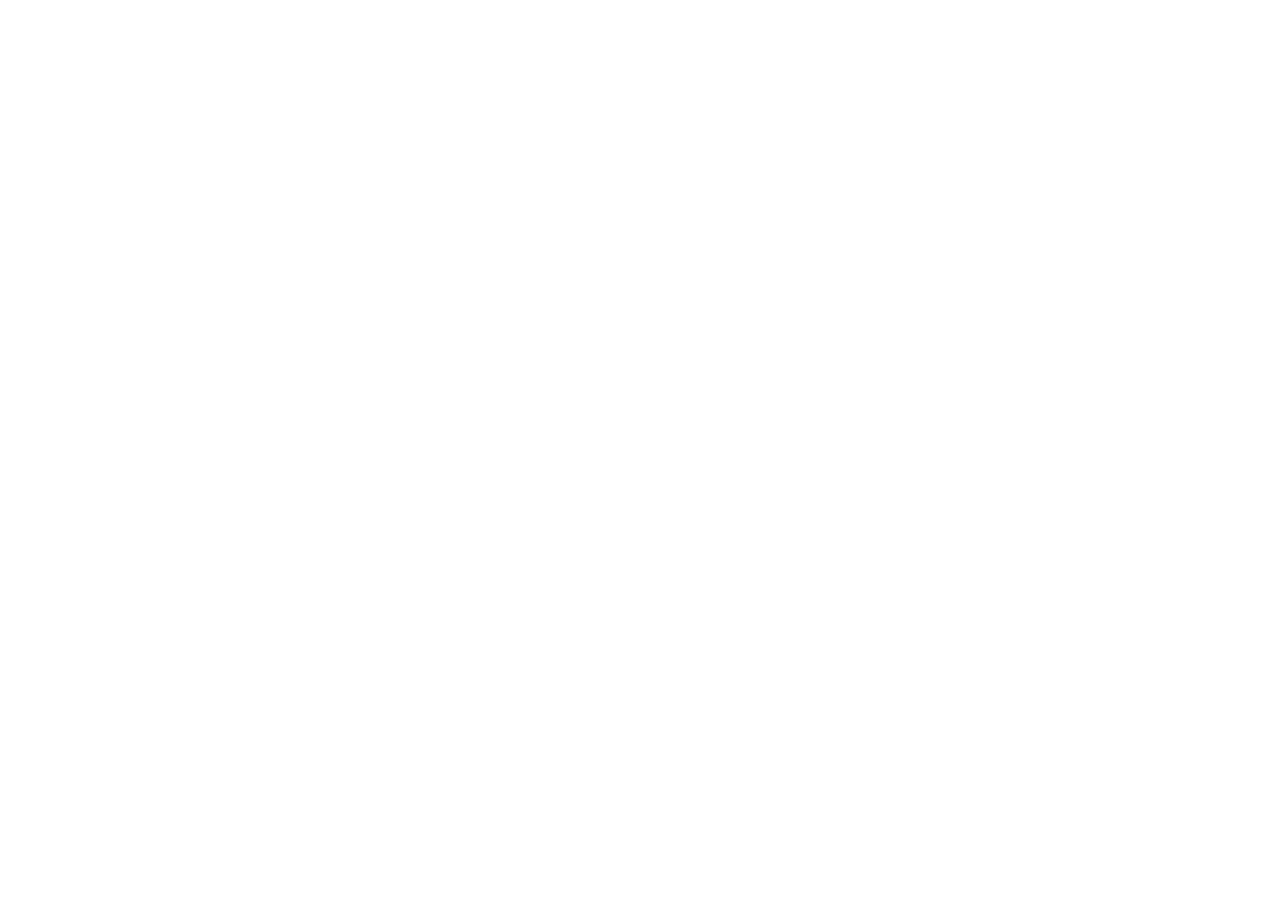
==== Pokedex/listaPokemons.html @ 3e568d89 "empezar vista pokedex" ====
<!DOCTYPE html>
<html lang="en">
  <head>
    <meta charset="UTF-8" />
    <meta name="viewport" content="width=device-width, initial-scale=1.0" />
    <title>Hola Mundo</title>
    <link href="https://cdn.jsdelivr.net/npm/bootstrap@5.3.3/dist/css/bootstrap.min.css" rel="stylesheet" integrity="sha384-QWTKZyjpPEjISv5WaRU9OFeRpok6YctnYmDr5pNlyT2bRjXh0JMhjY6hW+ALEwIH" crossorigin="anonymous">
    <script src="https://cdn.jsdelivr.net/npm/bootstrap@5.3.3/dist/js/bootstrap.bundle.min.js" integrity="sha384-YvpcrYf0tY3lHB60NNkmXc5s9fDVZLESaAA55NDzOxhy9GkcIdslK1eN7N6jIeHz" crossorigin="anonymous"></script>
  </head>
  <body>
    
    <script src="https://ajax.googleapis.com/ajax/libs/jquery/3.7.1/jquery.min.js"></script>
    <script src="js/pokedex.js"></script>
  </body>
</html>
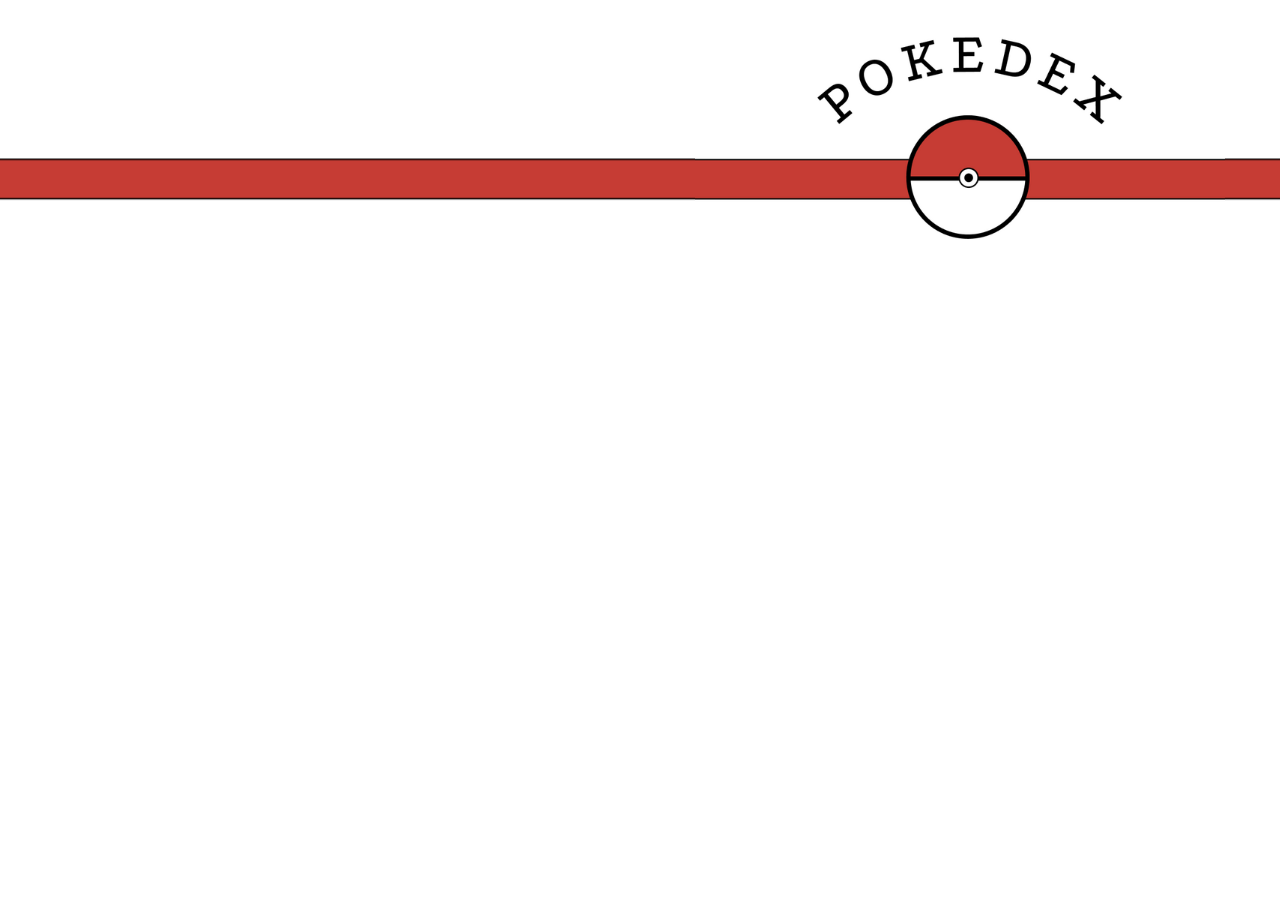
==== commit e9954aa7: "estructura" ====
--- a/Pokedex/listaPokemons.html
+++ b/Pokedex/listaPokemons.html
@@ -3,13 +3,18 @@
   <head>
     <meta charset="UTF-8" />
     <meta name="viewport" content="width=device-width, initial-scale=1.0" />
-    <title>Hola Mundo</title>
+    <title>ListaPokemons</title>
     <link href="https://cdn.jsdelivr.net/npm/bootstrap@5.3.3/dist/css/bootstrap.min.css" rel="stylesheet" integrity="sha384-QWTKZyjpPEjISv5WaRU9OFeRpok6YctnYmDr5pNlyT2bRjXh0JMhjY6hW+ALEwIH" crossorigin="anonymous">
+    <link href="css/pokedex.css" rel="stylesheet" />
     <script src="https://cdn.jsdelivr.net/npm/bootstrap@5.3.3/dist/js/bootstrap.bundle.min.js" integrity="sha384-YvpcrYf0tY3lHB60NNkmXc5s9fDVZLESaAA55NDzOxhy9GkcIdslK1eN7N6jIeHz" crossorigin="anonymous"></script>
+    <script src="https://ajax.googleapis.com/ajax/libs/jquery/3.7.1/jquery.min.js" defer></script>
+    <script src="js/pokedex.js" defer></script>
   </head>
   <body>
     
-    <script src="https://ajax.googleapis.com/ajax/libs/jquery/3.7.1/jquery.min.js"></script>
-    <script src="js/pokedex.js"></script>
+    <img src="imgs/cabecera.png">
+
+    
+    
   </body>
 </html>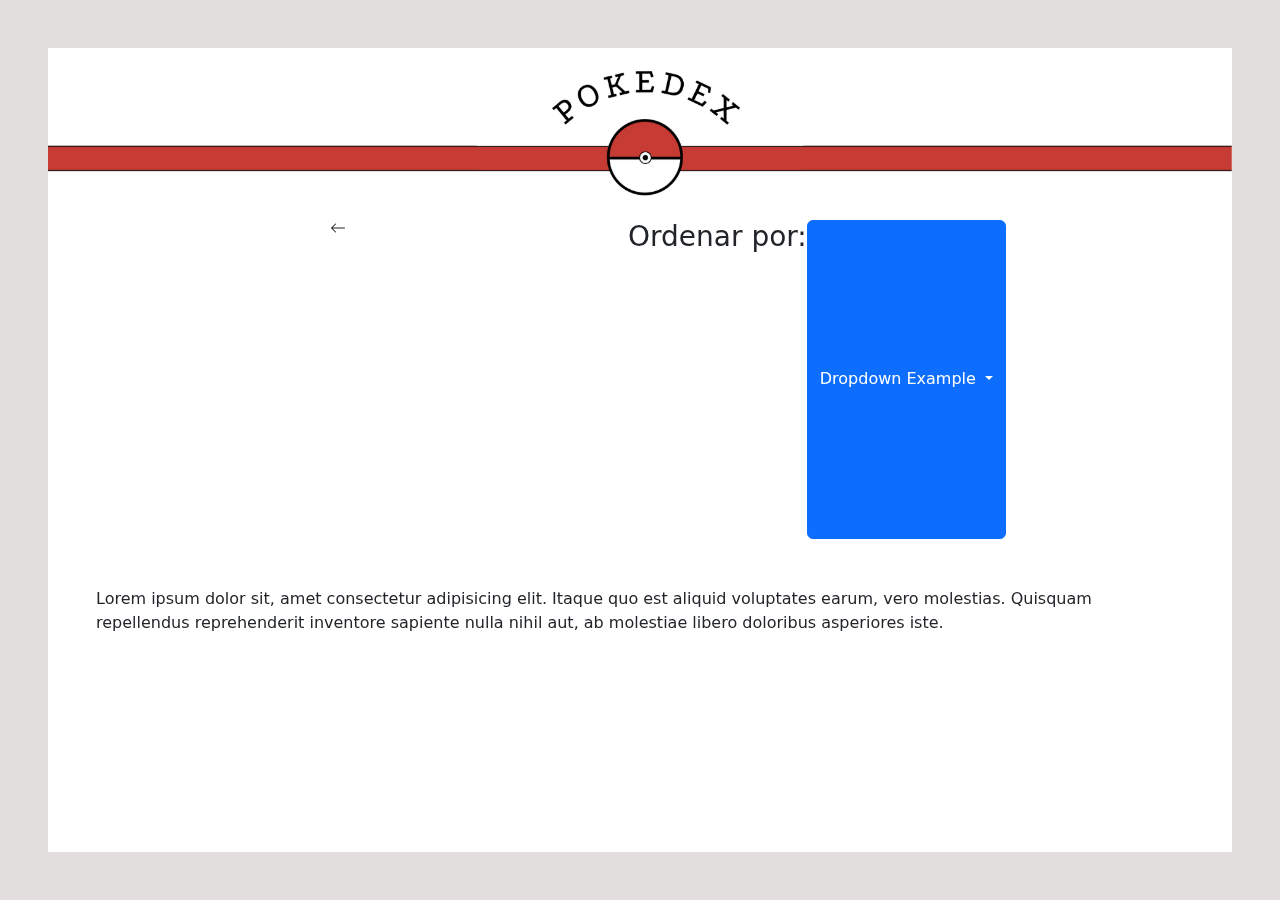
==== commit 26782c59: "bordes" ====
--- a/Pokedex/listaPokemons.html
+++ b/Pokedex/listaPokemons.html
@@ -5,16 +5,42 @@
     <meta name="viewport" content="width=device-width, initial-scale=1.0" />
     <title>ListaPokemons</title>
     <link href="https://cdn.jsdelivr.net/npm/bootstrap@5.3.3/dist/css/bootstrap.min.css" rel="stylesheet" integrity="sha384-QWTKZyjpPEjISv5WaRU9OFeRpok6YctnYmDr5pNlyT2bRjXh0JMhjY6hW+ALEwIH" crossorigin="anonymous">
-    <link href="css/pokedex.css" rel="stylesheet" />
+    <link href="css/pokedex.css" rel="stylesheet"/>
     <script src="https://cdn.jsdelivr.net/npm/bootstrap@5.3.3/dist/js/bootstrap.bundle.min.js" integrity="sha384-YvpcrYf0tY3lHB60NNkmXc5s9fDVZLESaAA55NDzOxhy9GkcIdslK1eN7N6jIeHz" crossorigin="anonymous"></script>
     <script src="https://ajax.googleapis.com/ajax/libs/jquery/3.7.1/jquery.min.js" defer></script>
     <script src="js/pokedex.js" defer></script>
   </head>
-  <body>
+  <body class="h-100">
     
-    <img src="imgs/cabecera.png">
+    <div id="bordePokedex" class="h-100 p-5 d-flex">
+      <div id="pantallaPokedex">
+        <img src="imgs/cabecera.png" class="w-100">
+        <div id="datosPantalla" class="w-100 h-100 p-4 row">
+          <div class="w-100 d-flex row">
+            
+            <svg xmlns="http://www.w3.org/2000/svg" width="16" height="16" fill="currentColor" class="bi bi-arrow-left col" viewBox="0 0 16 16">
+              <path fill-rule="evenodd" d="M15 8a.5.5 0 0 0-.5-.5H2.707l3.147-3.146a.5.5 0 1 0-.708-.708l-4 4a.5.5 0 0 0 0 .708l4 4a.5.5 0 0 0 .708-.708L2.707 8.5H14.5A.5.5 0 0 0 15 8"/>
+            </svg>
+            
+            <div class="dropdown col d-flex">
+              <h3>Ordenar por:</h3>
+              <button class="btn btn-primary dropdown-toggle" type="button" data-toggle="dropdown">Dropdown Example
+              <span class="caret"></span></button>
+              <ul class="dropdown-menu">
+                <li><a href="#">Tipo</a></li>
+                <li><a href="#">Habilidad</a></li>
+                <li><a href="#">Número</a></li>
+              </ul>
+            </div>
+          </div>
 
-    
+          <p class="p-5 row">
+            Lorem ipsum dolor sit, amet consectetur adipisicing elit. Itaque quo est aliquid voluptates earum, vero molestias. Quisquam repellendus reprehenderit inventore sapiente nulla nihil aut, ab molestiae libero doloribus asperiores iste.
+          </p>
+
+        </div>
+      </div>
+    </div>
     
   </body>
 </html>--- a/Pokedex/css/pokedex.css
+++ b/Pokedex/css/pokedex.css
@@ -0,0 +1,21 @@
+#bordePokedex{
+    background-color: rgb(226, 222, 222);
+    height: 100%;
+    position: fixed;
+}
+
+#pantallaPokedex{
+    background-color: white;
+    height: 100%;
+    
+}
+
+#datosPantalla{  
+    
+   
+}
+
+#flecha{
+    color: black;
+    
+}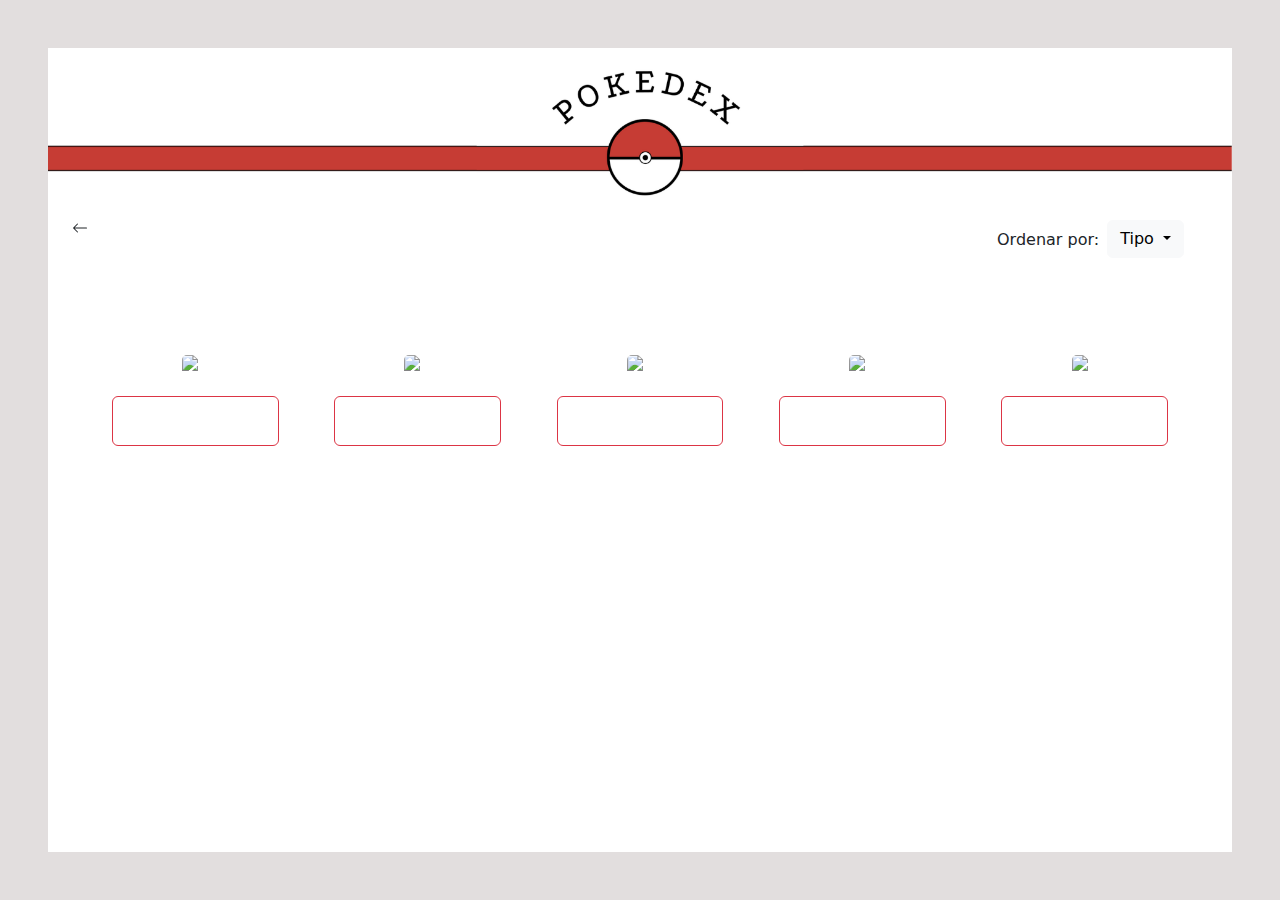
==== commit 786f3858: "faltan poner el contenido que ya lo ha hecho sergio" ====
--- a/Pokedex/listaPokemons.html
+++ b/Pokedex/listaPokemons.html
@@ -12,33 +12,50 @@
   </head>
   <body class="h-100">
     
-    <div id="bordePokedex" class="h-100 p-5 d-flex">
-      <div id="pantallaPokedex">
-        <img src="imgs/cabecera.png" class="w-100">
-        <div id="datosPantalla" class="w-100 h-100 p-4 row">
-          <div class="w-100 d-flex row">
-            
-            <svg xmlns="http://www.w3.org/2000/svg" width="16" height="16" fill="currentColor" class="bi bi-arrow-left col" viewBox="0 0 16 16">
-              <path fill-rule="evenodd" d="M15 8a.5.5 0 0 0-.5-.5H2.707l3.147-3.146a.5.5 0 1 0-.708-.708l-4 4a.5.5 0 0 0 0 .708l4 4a.5.5 0 0 0 .708-.708L2.707 8.5H14.5A.5.5 0 0 0 15 8"/>
-            </svg>
-            
-            <div class="dropdown col d-flex">
-              <h3>Ordenar por:</h3>
-              <button class="btn btn-primary dropdown-toggle" type="button" data-toggle="dropdown">Dropdown Example
-              <span class="caret"></span></button>
-              <ul class="dropdown-menu">
-                <li><a href="#">Tipo</a></li>
-                <li><a href="#">Habilidad</a></li>
-                <li><a href="#">Número</a></li>
-              </ul>
+    <div id="bordePokedex" class="h-100 p-5 d-flex w-100">
+      <div id="pantallaPokedex" class="w-100">
+        <header>
+          <img src="imgs/cabecera.png" class="w-100">
+          <div id="datosPantalla" class="w-100 p-4 row">
+            <div id="nav" class="nav-bar w-100 d-flex">
+              
+              <svg xmlns="http://www.w3.org/2000/svg" width="16" height="16" fill="currentColor" class="bi bi-arrow-left" viewBox="0 0 16 16">
+                <path fill-rule="evenodd" d="M15 8a.5.5 0 0 0-.5-.5H2.707l3.147-3.146a.5.5 0 1 0-.708-.708l-4 4a.5.5 0 0 0 0 .708l4 4a.5.5 0 0 0 .708-.708L2.707 8.5H14.5A.5.5 0 0 0 15 8"/>
+              </svg>
+              <div id="ordenarPor" class="d-flex">
+                <p class="p-2">Ordenar por:</p>
+                <div class="dropdown">
+                  <button class="btn btn-light dropdown-toggle" type="button" data-toggle="dropdown">Tipo
+                  <span class="caret"></span></button>
+                  <ul class="dropdown-menu">
+                    <li><a href="#">Tipo</a></li>
+                    <li><a href="#">Habilidad</a></li>
+                    <li><a href="#">Número</a></li>
+                  </ul>
+                </div>
+              </div>
             </div>
           </div>
+        </header>
+        <main class="row p-5 justify-content-around">
 
-          <p class="p-5 row">
-            Lorem ipsum dolor sit, amet consectetur adipisicing elit. Itaque quo est aliquid voluptates earum, vero molestias. Quisquam repellendus reprehenderit inventore sapiente nulla nihil aut, ab molestiae libero doloribus asperiores iste.
-          </p>
+            <div class="card col-12 col-xl-10 my-5 mx-xl-1 border-danger">
+              <img class="card-img-top mx-2 my-3 w-25" src="https://raw.githubusercontent.com/PokeAPI/sprites/master/sprites/pokemon/versions/generation-v/black-white/animated/1.gif" />
+            </div>
+            <div class="card col-12 col-xl-10 my-5 mx-xl-1 border-danger">  
+              <img class="card-img-top mx-2 my-3 w-25" src="https://raw.githubusercontent.com/PokeAPI/sprites/master/sprites/pokemon/versions/generation-v/black-white/animated/1.gif" />
+            </div>
+            <div class="card col-12 col-xl-6 my-5 mx-xl-1 border-danger">
+              <img class="card-img-top mx-2 my-3 w-25" src="https://raw.githubusercontent.com/PokeAPI/sprites/master/sprites/pokemon/versions/generation-v/black-white/animated/1.gif" />
+            </div>
+            <div class="card col-12 col-xl-10 my-5 mx-xl-1 border-danger">
+              <img class="card-img-top mx-2 my-3 w-25" src="https://raw.githubusercontent.com/PokeAPI/sprites/master/sprites/pokemon/versions/generation-v/black-white/animated/1.gif" />
+            </div>
+            <div class="card col-12 col-xl-10 my-5 mx-xl-1 border-danger">
+              <img class="card-img-top mx-2 my-3 w-25" src="https://raw.githubusercontent.com/PokeAPI/sprites/master/sprites/pokemon/versions/generation-v/black-white/animated/1.gif" />
+            </div>
 
-        </div>
+        </main>
       </div>
     </div>
     
--- a/Pokedex/css/pokedex.css
+++ b/Pokedex/css/pokedex.css
@@ -12,10 +12,31 @@
 
 #datosPantalla{  
     
-   
+    padding-bottom: 5;
 }
 
 #flecha{
     color: black;
     
+}
+
+nav{
+    
+}
+
+#ordenarPor{
+    margin-left: auto; 
+    margin-right: 0;
+}
+
+.card {
+
+    width: 15%;
+}
+
+.card-img-top {
+
+    position:relative;
+    left: 35%;
+    bottom: 58px;
 }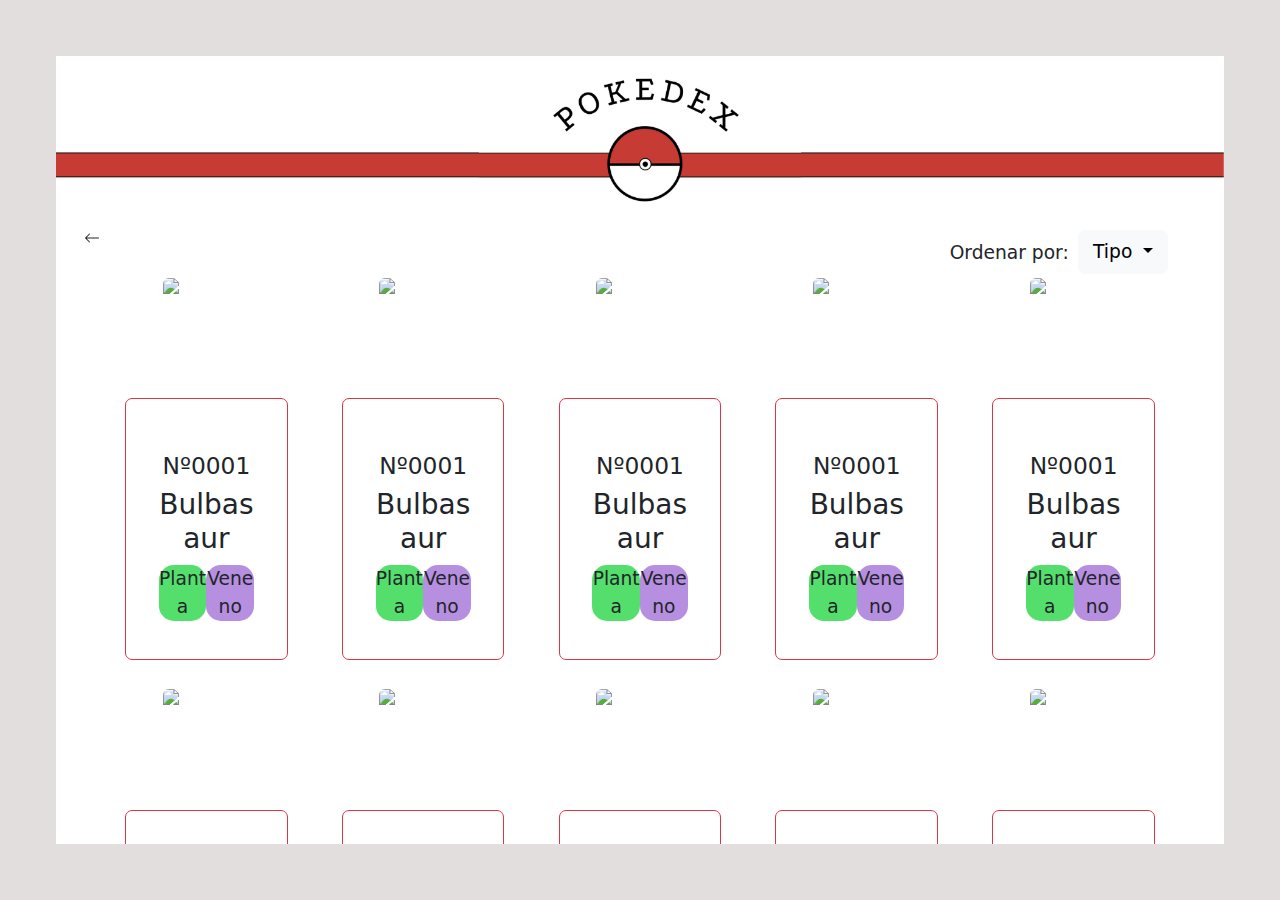
==== commit d8818784: "hay que verlo en otra pantalla" ====
--- a/Pokedex/listaPokemons.html
+++ b/Pokedex/listaPokemons.html
@@ -12,8 +12,8 @@
   </head>
   <body class="h-100">
     
-    <div id="bordePokedex" class="h-100 p-5 d-flex w-100">
-      <div id="pantallaPokedex" class="w-100">
+    <div id="bordePokedex" class="h-100 p-5 d-flex w-100 flex-column">
+      <div id="pantallaPokedex" class="w-100 overflow-auto">
         <header>
           <img src="imgs/cabecera.png" class="w-100">
           <div id="datosPantalla" class="w-100 p-4 row">
@@ -37,27 +37,166 @@
             </div>
           </div>
         </header>
-        <main class="row p-5 justify-content-around">
-
-            <div class="card col-12 col-xl-10 my-5 mx-xl-1 border-danger">
-              <img class="card-img-top mx-2 my-3 w-25" src="https://raw.githubusercontent.com/PokeAPI/sprites/master/sprites/pokemon/versions/generation-v/black-white/animated/1.gif" />
-            </div>
-            <div class="card col-12 col-xl-10 my-5 mx-xl-1 border-danger">  
-              <img class="card-img-top mx-2 my-3 w-25" src="https://raw.githubusercontent.com/PokeAPI/sprites/master/sprites/pokemon/versions/generation-v/black-white/animated/1.gif" />
-            </div>
-            <div class="card col-12 col-xl-6 my-5 mx-xl-1 border-danger">
-              <img class="card-img-top mx-2 my-3 w-25" src="https://raw.githubusercontent.com/PokeAPI/sprites/master/sprites/pokemon/versions/generation-v/black-white/animated/1.gif" />
-            </div>
-            <div class="card col-12 col-xl-10 my-5 mx-xl-1 border-danger">
-              <img class="card-img-top mx-2 my-3 w-25" src="https://raw.githubusercontent.com/PokeAPI/sprites/master/sprites/pokemon/versions/generation-v/black-white/animated/1.gif" />
-            </div>
-            <div class="card col-12 col-xl-10 my-5 mx-xl-1 border-danger">
-              <img class="card-img-top mx-2 my-3 w-25" src="https://raw.githubusercontent.com/PokeAPI/sprites/master/sprites/pokemon/versions/generation-v/black-white/animated/1.gif" />
-            </div>
-
+        <main>
+          <!-- Primera fila -->
+          <div class="row p-5 justify-content-around">
+            <div class="card col-12 col-xl-2 my-3 border-danger">
+              <img class="card-img-top mx-2 my-3 w-75" src="https://raw.githubusercontent.com/PokeAPI/sprites/master/sprites/pokemon/versions/generation-v/black-white/animated/1.gif" />
+              <h3 class="h5 text-center">Nº0001</h3>
+              <div class="card-body">
+                <h4 class="card-title text-center">Bulbasaur</h4>
+                <div class="card-text d-flex justify-content-around">
+                  <div class="planta w-50">
+                    <p class="text-center my-auto">Planta</p>
+                  </div>
+                  <div class="veneno w-50">
+                    <p class="text-center my-auto">Veneno</p>
+                  </div>
+                </div>
+              </div>
+            </div>
+            <div class="card col-12 col-xl-2 my-3 border-danger">
+              <img class="card-img-top mx-2 my-3 w-75" src="https://raw.githubusercontent.com/PokeAPI/sprites/master/sprites/pokemon/versions/generation-v/black-white/animated/1.gif" />
+              <h3 class="h5 text-center">Nº0001</h3>
+              <div class="card-body">
+                <h4 class="card-title text-center">Bulbasaur</h4>
+                <div class="card-text d-flex justify-content-around">
+                  <div class="planta w-50">
+                    <p class="text-center my-auto">Planta</p>
+                  </div>
+                  <div class="veneno w-50">
+                    <p class="text-center my-auto">Veneno</p>
+                  </div>
+                </div>
+              </div>
+            </div>
+            <div class="card col-12 col-xl-2 my-3 border-danger">
+              <img class="card-img-top mx-2 my-3 w-75" src="https://raw.githubusercontent.com/PokeAPI/sprites/master/sprites/pokemon/versions/generation-v/black-white/animated/1.gif" />
+              <h3 class="h5 text-center">Nº0001</h3>
+              <div class="card-body">
+                <h4 class="card-title text-center">Bulbasaur</h4>
+                <div class="card-text d-flex justify-content-around">
+                  <div class="planta w-50">
+                    <p class="text-center my-auto">Planta</p>
+                  </div>
+                  <div class="veneno w-50">
+                    <p class="text-center my-auto">Veneno</p>
+                  </div>
+                </div>
+              </div>
+            </div>
+            <div class="card col-12 col-xl-2 my-3 border-danger">
+              <img class="card-img-top mx-2 my-3 w-75" src="https://raw.githubusercontent.com/PokeAPI/sprites/master/sprites/pokemon/versions/generation-v/black-white/animated/1.gif" />
+              <h3 class="h5 text-center">Nº0001</h3>
+              <div class="card-body">
+                <h4 class="card-title text-center">Bulbasaur</h4>
+                <div class="card-text d-flex justify-content-around">
+                  <div class="planta w-50">
+                    <p class="text-center my-auto">Planta</p>
+                  </div>
+                  <div class="veneno w-50">
+                    <p class="text-center my-auto">Veneno</p>
+                  </div>
+                </div>
+              </div>
+            </div>
+            <div class="card col-12 col-xl-2 my-3 border-danger">
+              <img class="card-img-top mx-2 my-3 w-75" src="https://raw.githubusercontent.com/PokeAPI/sprites/master/sprites/pokemon/versions/generation-v/black-white/animated/1.gif" />
+              <h3 class="h5 text-center">Nº0001</h3>
+              <div class="card-body">
+                <h4 class="card-title text-center">Bulbasaur</h4>
+                <div class="card-text d-flex justify-content-around">
+                  <div class="planta w-50">
+                    <p class="text-center my-auto">Planta</p>
+                  </div>
+                  <div class="veneno w-50">
+                    <p class="text-center my-auto">Veneno</p>
+                  </div>
+                </div>
+              </div>
+            </div>
+          </div>
+          
+          <!-- Segunda fila  -->
+          <div class="row p-5 justify-content-around">
+            <div class="card col-12 col-xl-2 my-3 border-danger">
+              <img class="card-img-top mx-2 my-3 w-75" src="https://raw.githubusercontent.com/PokeAPI/sprites/master/sprites/pokemon/versions/generation-v/black-white/animated/1.gif" />
+              <h3 class="h5 text-center">Nº0001</h3>
+              <div class="card-body">
+                <h4 class="card-title text-center">Bulbasaur</h4>
+                <div class="card-text d-flex justify-content-around">
+                  <div class="planta w-50">
+                    <p class="text-center my-auto">Planta</p>
+                  </div>
+                  <div class="veneno w-50">
+                    <p class="text-center my-auto">Veneno</p>
+                  </div>
+                </div>
+              </div>
+            </div>
+            <div class="card col-12 col-xl-2 my-3 border-danger">
+              <img class="card-img-top mx-2 my-3 w-75" src="https://raw.githubusercontent.com/PokeAPI/sprites/master/sprites/pokemon/versions/generation-v/black-white/animated/1.gif" />
+              <h3 class="h5 text-center">Nº0001</h3>
+              <div class="card-body">
+                <h4 class="card-title text-center">Bulbasaur</h4>
+                <div class="card-text d-flex justify-content-around">
+                  <div class="planta w-50">
+                    <p class="text-center my-auto">Planta</p>
+                  </div>
+                  <div class="veneno w-50">
+                    <p class="text-center my-auto">Veneno</p>
+                  </div>
+                </div>
+              </div>
+            </div>
+            <div class="card col-12 col-xl-2 my-3 border-danger">
+              <img class="card-img-top mx-2 my-3 w-75" src="https://raw.githubusercontent.com/PokeAPI/sprites/master/sprites/pokemon/versions/generation-v/black-white/animated/1.gif" />
+              <h3 class="h5 text-center">Nº0001</h3>
+              <div class="card-body">
+                <h4 class="card-title text-center">Bulbasaur</h4>
+                <div class="card-text d-flex justify-content-around">
+                  <div class="planta w-50">
+                    <p class="text-center my-auto">Planta</p>
+                  </div>
+                  <div class="veneno w-50">
+                    <p class="text-center my-auto">Veneno</p>
+                  </div>
+                </div>
+              </div>
+            </div>
+            <div class="card col-12 col-xl-2 my-3 border-danger">
+              <img class="card-img-top mx-2 my-3 w-75" src="https://raw.githubusercontent.com/PokeAPI/sprites/master/sprites/pokemon/versions/generation-v/black-white/animated/1.gif" />
+              <h3 class="h5 text-center">Nº0001</h3>
+              <div class="card-body">
+                <h4 class="card-title text-center">Bulbasaur</h4>
+                <div class="card-text d-flex justify-content-around">
+                  <div class="planta w-50">
+                    <p class="text-center my-auto">Planta</p>
+                  </div>
+                  <div class="veneno w-50">
+                    <p class="text-center my-auto">Veneno</p>
+                  </div>
+                </div>
+              </div>
+            </div>
+            <div class="card col-12 col-xl-2 my-3 border-danger">
+              <img class="card-img-top mx-2 my-3 w-75" src="https://raw.githubusercontent.com/PokeAPI/sprites/master/sprites/pokemon/versions/generation-v/black-white/animated/1.gif" />
+              <h3 class="h5 text-center">Nº0001</h3>
+              <div class="card-body">
+                <h4 class="card-title text-center">Bulbasaur</h4>
+                <div class="card-text d-flex justify-content-around">
+                  <div class="planta w-50">
+                    <p class="text-center my-auto">Planta</p>
+                  </div>
+                  <div class="veneno w-50">
+                    <p class="text-center my-auto">Veneno</p>
+                  </div>
+                </div>
+              </div>
+            </div>
+          </div>
         </main>
       </div>
     </div>
-    
   </body>
-</html>+</html>
--- a/Pokedex/css/pokedex.css
+++ b/Pokedex/css/pokedex.css
@@ -7,6 +7,7 @@
 #pantallaPokedex{
     background-color: white;
     height: 100%;
+    
     
 }
 
@@ -29,6 +30,10 @@
     margin-right: 0;
 }
 
+*{
+    font-size: 14pt;
+}
+
 .card {
 
     width: 15%;
@@ -37,6 +42,28 @@
 .card-img-top {
 
     position:relative;
-    left: 35%;
-    bottom: 58px;
+    left: 10%;
+    bottom: 140px;
+}
+
+.planta{
+
+    background-color: #54DF6D;
+    border-radius: 15px;
+}
+
+.veneno {
+
+    background-color: #B78FE1;
+    border-radius: 15px;
+}
+.card-body{
+
+    position: relative;
+
+    bottom: 20px;
+}
+.h5{
+
+    font-weight: 100;
 }